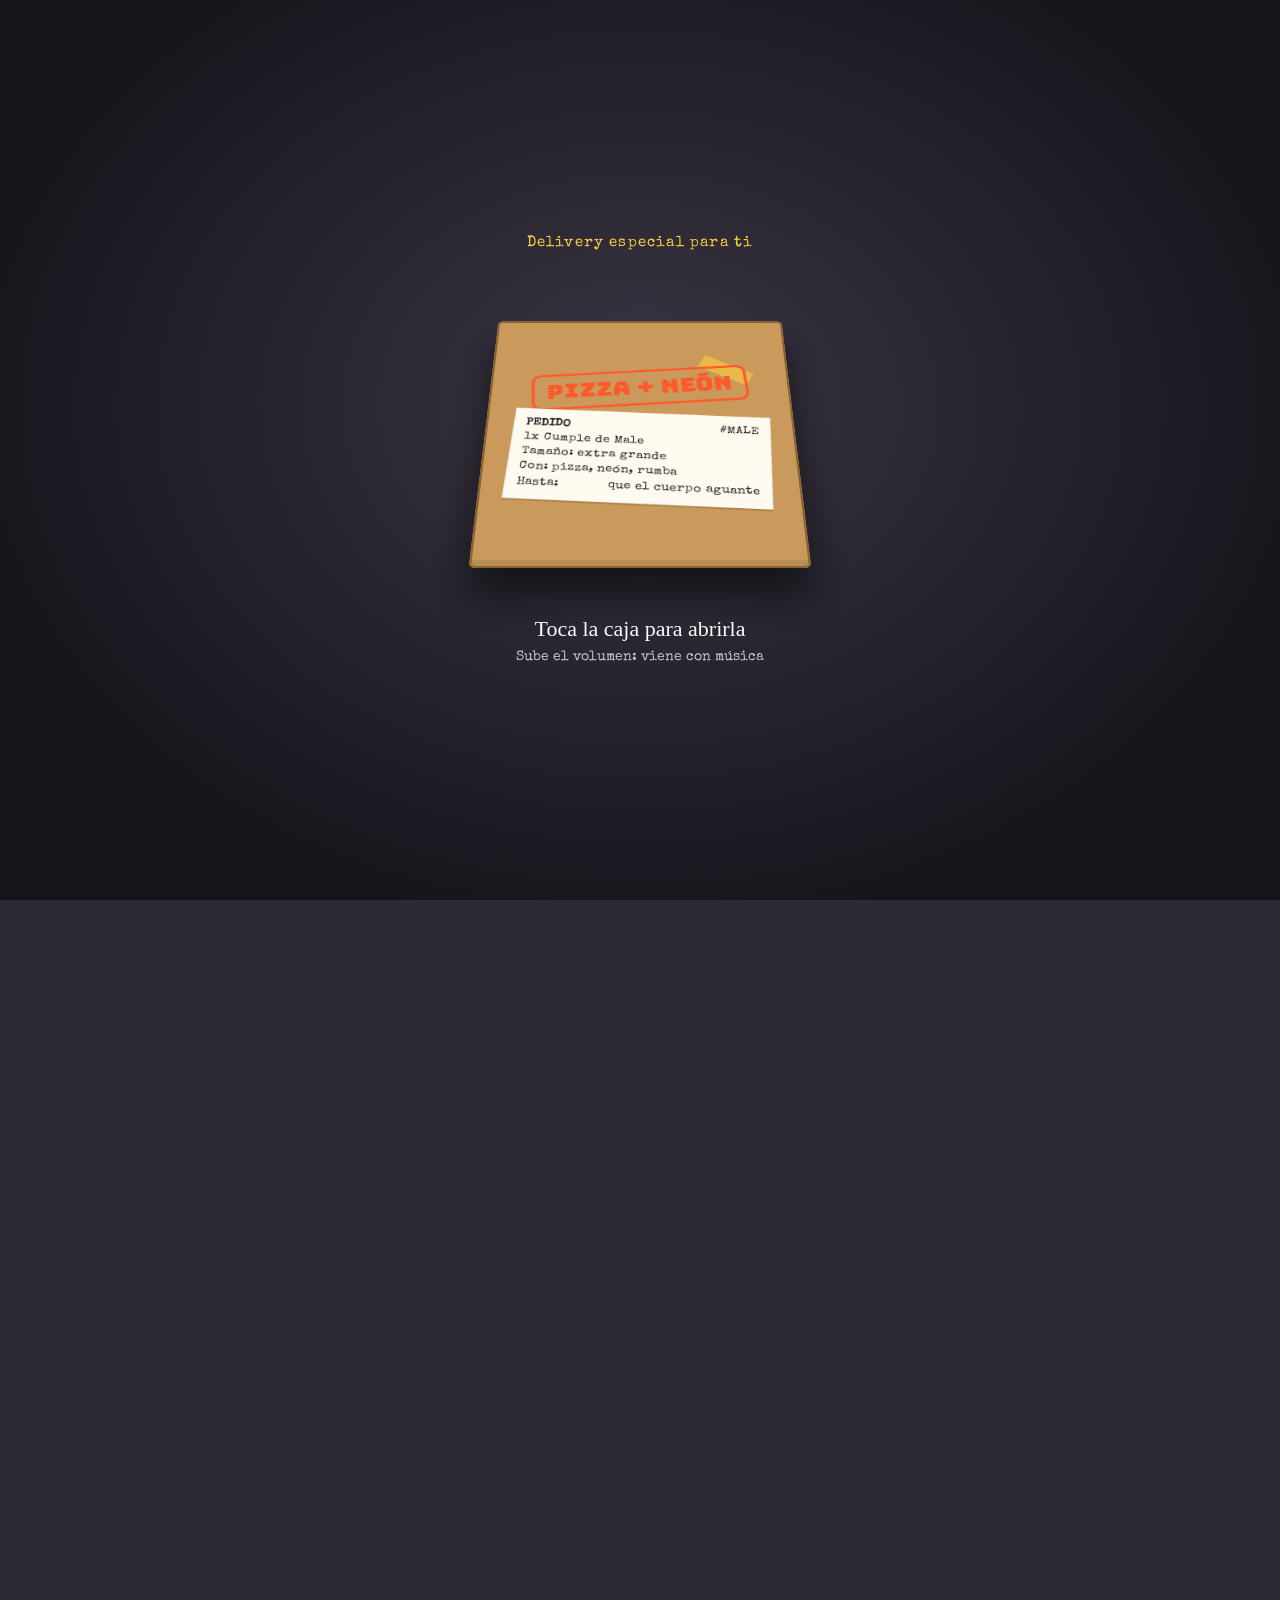
==== male/index.html @ b600f534 "Agrega la invitación al cumple de Male en /male" ====
<!doctype html>
<html lang="es">
<head>
<meta charset="utf-8">
<meta name="viewport" content="width=device-width,initial-scale=1,viewport-fit=cover">
<meta name="theme-color" content="#2b2932">
<meta name="description" content="Estás invitad@ al cumple de Male: primero pizza, después rumba de neón hasta que el cuerpo aguante.">
<meta property="og:title" content="Cumple de Male: Pizza + Neón">
<meta property="og:description" content="Viernes 30 de octubre, 9:00 pm, Pizzería La 70 (Barrio Obrero). Abre la caja: primero pizza, después rumba hasta que el cuerpo aguante.">
<meta property="og:type" content="website">
<style>:root{padding-top:env(safe-area-inset-top,0px);padding-bottom:env(safe-area-inset-bottom,0px)}body{margin:0}img{max-width:100%}[hidden]{display:none!important}</style>
<title>Cumple de Male</title>
<link rel="preconnect" href="https://fonts.googleapis.com">
<link rel="preconnect" href="https://fonts.gstatic.com" crossorigin>
<link rel="stylesheet" href="https://fonts.googleapis.com/css2?family=Abril+Fatface&family=Bagel+Fat+One&family=Bungee&family=Neonderthaw&family=Permanent+Marker&family=Shrikhand&family=Special+Elite&family=Figtree:wght@400;600;800&display=swap">
<style>
/* Layout: a torn-paper collage poster (photo stickers, ransom letters, chrome balloons, disco balls) pinned on a shimmering silver-sequin wall, followed by taped paper notes with the plan. Opens from a pizza box. */
:root{
  --wall:#2b2932;
  --paper:#fbf9f6;
  --ink:#1d1824;
  --ink-soft:#5b5466;
  --pink:#ff3db8;
  --cyan:#36ecff;
  --cheese:#ffcf3f;
  --tomato:#ff5a2c;
  --marker:#2546d6;
  --night:#120a1c;
  --cardboard:#c99a5b;
  --cardboard-dk:#a77a42;
  --body:'Figtree',system-ui,-apple-system,'Segoe UI',sans-serif;
  --type:'Special Elite','Courier New',monospace;
  --hand:'Permanent Marker','Comic Sans MS',cursive;
  --fat:'Bagel Fat One','Arial Black',sans-serif;
  --block:'Bungee','Arial Black',sans-serif;
  --neon:'Neonderthaw','Brush Script MT','Segoe Script',cursive;
  color-scheme:dark;
}
html,body{background:var(--wall);min-height:100%}
body{
  color:var(--ink);font-family:var(--body);font-size:16px;line-height:1.5;
  padding-left:max(16px,env(safe-area-inset-left,0px));
  padding-right:max(16px,env(safe-area-inset-right,0px));
  padding-block:0;overflow-x:hidden;-webkit-tap-highlight-color:transparent;
}
button{font:inherit;color:inherit}
:focus-visible{outline:3px solid var(--cyan);outline-offset:3px;border-radius:6px}

#sequins{position:fixed;inset:0;width:100%;height:100%;z-index:0;pointer-events:none}
#confetti{position:fixed;inset:0;width:100%;height:100%;pointer-events:none;z-index:40}

main{position:relative;z-index:1;max-width:460px;margin:0 auto;padding-block:28px 90px;display:grid;gap:34px}
main.waiting{visibility:hidden}

/* ---------- poster ---------- */
.poster-shadow{filter:drop-shadow(0 18px 26px rgba(0,0,0,.55))}
.poster{
  container-type:inline-size;position:relative;background:
    radial-gradient(circle at 20% 10%,rgba(255,255,255,.9),transparent 40%),
    repeating-radial-gradient(circle at 70% 60%,rgba(0,0,0,.018) 0 2px,transparent 2px 5px),
    var(--paper);
  padding:5% 5% 8%;rotate:-1deg;
}
.collage{position:relative;aspect-ratio:1/1;margin-bottom:2%}
.collage > *{position:absolute}

.ransom{display:flex;flex-wrap:wrap;gap:.06em;line-height:1}
.ransom span{display:inline-block;padding:.06em .14em .02em;box-shadow:1px 2px 0 rgba(0,0,0,.25);animation:jiggle 2.4s ease-in-out infinite;transition:translate .08s}
@keyframes jiggle{0%,100%{rotate:var(--r)}50%{rotate:calc(var(--r) * -1)}}
.thump .ransom span{translate:0 -.08em}

.name-ransom{left:0;top:0;font-size:10.5cqw;rotate:-7deg;z-index:6}
.balloons{
  left:30%;top:3%;z-index:5;font-family:var(--fat);font-size:24cqw;line-height:1;letter-spacing:-.04em;
  background:linear-gradient(160deg,#ffffff 0%,#b9bcc8 22%,#f4f5f9 38%,#7d8193 55%,#e6e8ef 70%,#9da1b2 85%,#ffffff 100%);
  -webkit-background-clip:text;background-clip:text;color:transparent;
  -webkit-text-stroke:1px rgba(90,94,110,.55);
  filter:drop-shadow(2px 4px 3px rgba(0,0,0,.35));animation:float 3.4s ease-in-out infinite;
}
.balloons small{display:block;font-family:var(--hand);font-size:3.6cqw;letter-spacing:0;-webkit-text-stroke:0;color:var(--ink-soft);background:none;margin-top:-1cqw;rotate:-4deg}
@keyframes float{0%,100%{translate:0 0;rotate:-6deg}50%{translate:0 -2.5cqw;rotate:-2deg}}

.disco{width:var(--w);aspect-ratio:1/1;z-index:2;animation:swing 3s ease-in-out infinite;transform-origin:50% -60%}
.disco::before{content:"";position:absolute;left:50%;bottom:100%;width:2px;height:60%;background:#888;translate:-1px 0}
@keyframes swing{0%,100%{rotate:-6deg}50%{rotate:6deg}}
.ball{
  width:100%;height:100%;border-radius:50%;position:relative;
  background:
    radial-gradient(circle at 34% 28%,rgba(255,255,255,.95) 0 5%,transparent 17%),
    repeating-linear-gradient(90deg,rgba(20,20,60,.55) 0 1.5px,transparent 1.5px 11%),
    repeating-linear-gradient(0deg,rgba(20,20,60,.55) 0 1.5px,transparent 1.5px 11%),
    conic-gradient(from 20deg,#dfe3ff,#ffffff,#2a3cc8,#e9ecff,#1f2a8a,#ffffff,#6b7cff,#dfe3ff);
  background-size:100% 100%,100% 100%,100% 100%,100% 100%;
  box-shadow:inset -10px -12px 20px rgba(0,0,30,.55),inset 5px 5px 10px rgba(255,255,255,.4),0 4px 10px rgba(0,0,0,.3);
  animation:tiles 2.6s linear infinite;
}
.ball::after{content:"";position:absolute;width:22%;height:22%;right:16%;top:18%;
  background:radial-gradient(circle,#fff 0 16%,transparent 20%),linear-gradient(90deg,transparent 46%,#fff 50%,transparent 54%),linear-gradient(0deg,transparent 46%,#fff 50%,transparent 54%);
  animation:twinkle 1.5s ease-in-out infinite}
@keyframes tiles{to{background-position:0 0,22px 0,0 0,0 0}}
@keyframes twinkle{0%,100%{opacity:0;scale:.4}50%{opacity:1;scale:1.2}}

/* photo stickers */
.pic{left:var(--x);top:var(--y);width:var(--w);margin:0;z-index:var(--z,3);rotate:var(--r);animation:bob 2.8s ease-in-out infinite;animation-delay:var(--d)}
@keyframes bob{0%,100%{translate:0 0}50%{translate:0 -1.6cqw}}
.pic .cut{width:100%;display:block;transition:scale .1s;
  filter:drop-shadow(3px 0 0 #fff) drop-shadow(-3px 0 0 #fff) drop-shadow(0 3px 0 #fff) drop-shadow(0 -3px 0 #fff) drop-shadow(0 6px 6px rgba(0,0,0,.35))}
.thump .pic .cut{scale:1.06}
.pic figcaption{position:absolute;left:50%;bottom:-3cqw;translate:-50% 0;white-space:nowrap;font-family:var(--hand);font-size:3.4cqw;background:var(--cheese);color:var(--ink);padding:.15em .5em;rotate:-3deg;box-shadow:1px 2px 0 rgba(0,0,0,.2)}
.hat{position:absolute;left:var(--hx,30%);top:var(--hy,-30%);width:var(--hw,44%);aspect-ratio:.78;rotate:var(--hr,-12deg);z-index:2;animation:hat 1.4s ease-in-out infinite alternate}
@keyframes hat{to{rotate:calc(var(--hr,-12deg) + 6deg)}}
.cone{position:absolute;inset:12% 0 10%;clip-path:polygon(50% 0,100% 100%,0 100%);
  background:radial-gradient(circle,var(--dot,#ffcf3f) 0 26%,transparent 30%) 0 0/34% 24%,var(--hatc,#2546d6)}
.pom{position:absolute;left:50%;top:0;width:28%;aspect-ratio:1;translate:-50% 0;border-radius:50%;
  background:radial-gradient(circle at 35% 35%,#fff8,transparent 50%),var(--pomc,#ff3db8);box-shadow:0 0 0 2px var(--pomc,#ff3db8)}
.fringe{position:absolute;left:-6%;right:-6%;bottom:2%;height:14%;border-radius:40%;
  background:repeating-linear-gradient(90deg,var(--pomc,#ff3db8) 0 3px,color-mix(in srgb,var(--pomc,#ff3db8) 60%,#fff) 3px 5px)}

.slice{left:30%;top:85%;width:16%;rotate:-18deg;z-index:7;animation:float 3s ease-in-out infinite;filter:drop-shadow(0 4px 4px rgba(0,0,0,.3))}
.neon-plate{right:0;top:86%;z-index:7;background:var(--night);border-radius:3cqw;padding:1.4cqw 3.6cqw 2.4cqw;rotate:5deg;
  box-shadow:inset 0 0 0 1.2cqw #1d1230,0 6px 12px rgba(0,0,0,.4)}
.neon-plate span{font-family:var(--neon);font-size:10cqw;line-height:1;color:#ffe3f6;display:block;
  text-shadow:0 0 3px #fff,0 0 10px var(--pink),0 0 22px var(--pink),0 0 40px var(--pink);animation:flicker 5s infinite}
@keyframes flicker{0%,18%,22%,25%,53%,57%,100%{opacity:1}20%,24%,55%{opacity:.35}}
.star{width:var(--w);aspect-ratio:1;z-index:1;background:var(--c);clip-path:polygon(50% 0,61% 35%,98% 35%,68% 57%,79% 91%,50% 70%,21% 91%,32% 57%,2% 35%,39% 35%);animation:spin 6s linear infinite}
@keyframes spin{to{rotate:360deg}}

.title-ransom{justify-content:center;font-size:12.5cqw;margin:4% 0 1%}
.title-ransom + .title-ransom{margin-top:0;font-size:13.5cqw}
.lines{text-align:center;display:grid;gap:1.2cqw;margin-top:4%}
.lines .a{font-family:var(--body);font-weight:800;color:var(--tomato);font-size:6cqw}
.lines .b{font-family:var(--type);font-size:7.4cqw;color:var(--ink);letter-spacing:.02em}
.lines .c{font-family:var(--hand);font-size:6.6cqw;color:var(--marker);line-height:1.2;text-wrap:balance}
.lines .d{font-family:var(--block);font-size:4.6cqw;color:var(--pink);letter-spacing:.08em;margin-top:2cqw}
.lines .e{font-family:var(--type);font-size:8cqw;line-height:1}

/* ---------- paper notes ---------- */
.note{position:relative;background:var(--paper);color:var(--ink);padding:26px 20px 22px;rotate:var(--tilt,0deg);box-shadow:0 14px 26px rgba(0,0,0,.45)}
.note::before{content:"";position:absolute;top:-12px;left:50%;width:96px;height:26px;translate:-50% 0;rotate:-3deg;
  background:color-mix(in srgb,var(--tape,#ffcf3f) 70%,transparent);box-shadow:0 1px 2px rgba(0,0,0,.15)}
.note h2{font-family:var(--hand);font-weight:400;font-size:26px;line-height:1.1;margin:0 0 14px;color:var(--marker)}
.note.dark{background:var(--night);color:#f6efff}
.note.dark h2{color:var(--cheese)}

.tiles{display:grid;grid-template-columns:repeat(4,1fr);gap:8px}
.tile{border-radius:10px;padding:10px 2px 8px;text-align:center;background:#1e1430;box-shadow:inset 0 0 0 1px color-mix(in srgb,var(--pink) 45%,transparent)}
.tile b{display:block;font-family:var(--fat);font-weight:400;font-size:clamp(26px,8.5vw,36px);font-variant-numeric:tabular-nums;line-height:1.1}
.tile span{font-family:var(--type);font-size:12px;color:#bfaed6}
.count-when{font-family:var(--type);text-align:center;margin:12px 0 0;color:#e9dcff}

.route{list-style:none;margin:0;padding:0;display:grid;gap:14px}
.stop{display:grid;grid-template-columns:52px 1fr;gap:12px;align-items:start}
.stop svg{width:52px;height:52px;display:block}
.stop-body{min-width:0}
.stop-time{font-family:var(--type);font-size:14px;color:var(--ink-soft)}
.stop h3{font-family:var(--block);font-weight:400;font-size:18px;margin:0 0 2px;line-height:1.2}
.stop p{margin:0;color:var(--ink-soft)}
.stop:nth-child(1) h3{color:var(--tomato)}
.stop:nth-child(2) h3{color:var(--pink)}
.stop:nth-child(3) h3{color:var(--marker)}

.holo{
  background:linear-gradient(115deg,#ffd6f3,#d6f6ff,#fff3c4,#e7d6ff,#ffd6f3);background-size:300% 300%;animation:holo 6s ease-in-out infinite;
}
@keyframes holo{50%{background-position:100% 50%}}
.holo h2{font-family:var(--fat);color:var(--ink);font-size:clamp(30px,9vw,40px)}
.holo p{margin:0}
.holo .small{margin-top:10px;font-family:var(--type);font-size:14px;color:var(--ink-soft)}

.battery{display:flex;align-items:center;gap:6px;margin-bottom:12px}
.cell{flex:1;height:56px;border-radius:12px;padding:5px;box-shadow:inset 0 0 0 3px var(--ink)}
.fill{height:100%;border-radius:7px;width:100%;transition:width .25s linear,background-color .4s;
  background:repeating-linear-gradient(110deg,rgba(255,255,255,.25) 0 10px,transparent 10px 20px),var(--level-color,var(--cyan))}
.nub{width:8px;height:22px;border-radius:0 4px 4px 0;background:var(--ink)}
.meter-row{display:flex;justify-content:space-between;align-items:baseline;gap:4px 12px;flex-wrap:wrap;margin-bottom:14px}
.pct{font-family:var(--fat);font-size:30px;font-variant-numeric:tabular-nums}
.status{font-family:var(--hand);color:var(--ink-soft);min-width:0}

.btn{appearance:none;border:0;cursor:pointer;border-radius:999px;padding:14px 20px;font-family:var(--block);font-size:14px;letter-spacing:.03em;display:inline-flex;align-items:center;justify-content:center;gap:10px;transition:transform .12s}
.btn:active{transform:scale(.96)}
.btn-pizza{background:var(--cheese);color:#3a1405;box-shadow:inset 0 0 0 3px var(--tomato),0 5px 0 var(--tomato)}
.btn-dj{width:100%;background:var(--night);color:#fff;padding:18px 20px;font-size:16px;
  box-shadow:0 0 0 2px var(--pink),0 0 22px color-mix(in srgb,var(--pink) 60%,transparent),inset 0 0 18px color-mix(in srgb,var(--pink) 35%,transparent)}
.btn-dj[aria-pressed="true"]{background:var(--pink);color:#2a0520}
.eq{display:inline-flex;gap:3px;align-items:flex-end;height:18px}
.eq i{width:4px;background:currentColor;border-radius:2px;height:30%}
.btn-dj[aria-pressed="true"] .eq i{animation:eq .48s ease-in-out infinite alternate}
.eq i:nth-child(2){animation-delay:-.2s!important}.eq i:nth-child(3){animation-delay:-.35s!important}.eq i:nth-child(4){animation-delay:-.1s!important}
@keyframes eq{from{height:20%}to{height:100%}}
.music{display:grid;gap:14px}
.tv{background:var(--night);border-radius:18px;padding:10px 10px 12px;rotate:-1deg;box-shadow:0 0 0 3px #3a2a52,0 14px 26px rgba(0,0,0,.45)}
.tv-label{font-family:var(--block);font-size:12px;letter-spacing:.06em;color:var(--cheese);margin:0 4px 8px}
.tv-screen{position:relative;aspect-ratio:16/9;border-radius:10px;overflow:hidden;background:#000;max-width:100%}
.tv-screen iframe{position:absolute;inset:0;width:100%;height:100%;border:0}
.dj-note{font-family:var(--type);font-size:13px;color:#e6e2ee;text-align:center;margin:0;text-shadow:0 1px 3px #000}

.closing{display:grid;justify-items:center;gap:10px;text-align:center}
.closing .ransom{font-size:clamp(34px,11vw,52px);justify-content:center}
.closing p{margin:0;font-family:var(--hand);font-size:18px;color:#fff;text-shadow:0 2px 6px #000;background:var(--night);padding:6px 14px;rotate:-1.5deg}
.tap-hint{font-family:var(--type)!important;font-size:13px!important;background:var(--cheese)!important;color:var(--ink)!important;text-shadow:none!important;rotate:2deg!important}

main.revealed > *{animation:drop .75s cubic-bezier(.2,.9,.25,1.25) both}
main.revealed > *:nth-child(2){animation-delay:.1s}main.revealed > *:nth-child(3){animation-delay:.18s}
main.revealed > *:nth-child(4){animation-delay:.26s}main.revealed > *:nth-child(5){animation-delay:.34s}
main.revealed > *:nth-child(6){animation-delay:.42s}main.revealed > *:nth-child(7){animation-delay:.5s}
@keyframes drop{from{opacity:0;translate:0 -30px;scale:1.06}to{opacity:1;translate:0 0;scale:1}}

/* ---------- pizza box intro ---------- */
.intro{position:fixed;inset:0;z-index:20;display:grid;place-items:center;align-content:center;gap:24px;cursor:pointer;
  background:radial-gradient(ellipse at 50% 45%,#3a3644 0,#17151c 75%);
  padding:env(safe-area-inset-top,0px) max(16px,env(safe-area-inset-right,0px)) env(safe-area-inset-bottom,0px) max(16px,env(safe-area-inset-left,0px));
  transition:opacity .5s}
.intro.gone{opacity:0;pointer-events:none}
.intro-top{font-family:var(--type);font-size:15px;letter-spacing:.08em;color:var(--cheese);margin:0;text-align:center}
.scene{perspective:1000px;width:min(76vw,310px);aspect-ratio:1;max-width:100%}
.box{position:relative;width:100%;height:100%;transform-style:preserve-3d;transform:rotateX(38deg);transition:transform 1.1s cubic-bezier(.3,.8,.3,1)}
.base{position:absolute;inset:0;border-radius:6px;background:var(--cardboard-dk);
  box-shadow:inset 0 0 0 10px var(--cardboard),inset 0 0 0 12px #8a6232,0 30px 40px rgba(0,0,0,.55);transform-style:preserve-3d}
.pizza{position:absolute;inset:9%;transform-style:preserve-3d;transition:transform 1.2s cubic-bezier(.3,1.3,.4,1)}
.pizza svg{width:100%;height:100%;display:block}
.pizza .ball{position:absolute;inset:6%;width:auto;height:auto;opacity:0;scale:.6;transition:opacity .5s .55s,scale .7s .5s}
.lid{position:absolute;inset:0;transform-origin:50% 0;transform-style:preserve-3d;transition:transform 1s cubic-bezier(.5,0,.2,1.2)}
.lid-face,.lid-inside{position:absolute;inset:0;border-radius:6px;backface-visibility:hidden;-webkit-backface-visibility:hidden}
.lid-face{background:var(--cardboard);box-shadow:inset 0 0 0 2px #8a6232,inset 0 -8px 0 rgba(0,0,0,.08);display:grid;place-items:center;padding:8%}
.lid-inside{background:var(--cardboard-dk);transform:rotateX(180deg);box-shadow:inset 0 0 0 2px #8a6232}
.stamp{width:100%;display:grid;gap:10px;justify-items:center;text-align:center}
.stamp .logo{font-family:var(--block);font-size:clamp(18px,6.4vw,26px);line-height:1;color:var(--tomato);border:3px solid var(--tomato);padding:8px 12px;border-radius:10px;rotate:-4deg}
.ticket{background:#fffaf0;color:#222;font-family:var(--type);font-size:clamp(10px,3vw,12.5px);line-height:1.45;text-align:left;padding:10px 12px;width:90%;rotate:3deg;box-shadow:0 2px 0 rgba(0,0,0,.15)}
.ticket .row{display:flex;justify-content:space-between;gap:8px}
.tape{position:absolute;width:56px;height:18px;background:color-mix(in srgb,var(--cheese) 60%,transparent);top:20%;right:12%;rotate:28deg}
.intro-hint{margin:0;font-family:var(--hand);font-size:22px;text-align:center;color:#fff;animation:bob2 1.6s ease-in-out infinite}
.intro-hint span{display:block;font-family:var(--type);font-size:14px;color:#c9c4d4;margin-top:2px}
@keyframes bob2{50%{translate:0 -5px}}
.intro.open .box{transform:rotateX(18deg)}
.intro.open .lid{transform:rotateX(-118deg)}
.intro.rise .pizza{transform:translateZ(120px) rotate(540deg) scale(1.15)}
.intro.rise .pizza svg{opacity:0;transition:opacity .5s .5s}
.intro.rise .pizza .ball{opacity:1;scale:1}
.flash{position:fixed;inset:0;z-index:30;pointer-events:none;background:radial-gradient(circle,#fff,#e8e9ff 40%,transparent 75%);opacity:0}
.flash.go{animation:flash .7s ease-out}
@keyframes flash{0%{opacity:0}25%{opacity:.95}100%{opacity:0}}

@media (prefers-reduced-motion:reduce){
  *,*::before,*::after{animation-duration:.001ms!important;animation-iteration-count:1!important;transition-duration:.001ms!important}
}
</style>
</head>
<body>

<canvas id="sequins" aria-hidden="true"></canvas>

<div class="intro" id="intro" role="button" tabindex="0" aria-label="Abrir la caja de pizza y ver la invitación">
  <p class="intro-top">Delivery especial para ti</p>
  <div class="scene">
    <div class="box">
      <div class="base">
        <div class="pizza">
          <svg viewBox="0 0 200 200" aria-hidden="true">
            <circle cx="100" cy="100" r="98" fill="#e2a34a"/>
            <circle cx="100" cy="100" r="86" fill="#d9472b"/>
            <path d="M100 18c30 4 58 16 72 44 10 22 6 50-8 70-14 22-40 34-66 32-28-2-52-18-64-42-10-20-8-46 6-64 16-22 36-38 60-40z" fill="#ffd469"/>
            <g fill="#c22f24"><circle cx="70" cy="62" r="11"/><circle cx="128" cy="58" r="10"/><circle cx="142" cy="112" r="11"/><circle cx="96" cy="100" r="10"/><circle cx="62" cy="128" r="11"/><circle cx="112" cy="148" r="10"/></g>
            <g fill="#3f8a3a"><ellipse cx="108" cy="78" rx="7" ry="4" transform="rotate(30 108 78)"/><ellipse cx="82" cy="150" rx="7" ry="4" transform="rotate(-20 82 150)"/><ellipse cx="150" cy="84" rx="6" ry="3.5"/><ellipse cx="46" cy="96" rx="6" ry="3.5" transform="rotate(60 46 96)"/></g>
            <g stroke="#b9802f" stroke-width="2" opacity=".55"><line x1="100" y1="2" x2="100" y2="198"/><line x1="2" y1="100" x2="198" y2="100"/><line x1="31" y1="31" x2="169" y2="169"/><line x1="169" y1="31" x2="31" y2="169"/></g>
          </svg>
          <div class="ball" aria-hidden="true"></div>
        </div>
      </div>
      <div class="lid">
        <div class="lid-face">
          <div class="tape"></div>
          <div class="stamp">
            <div class="logo">PIZZA&nbsp;+&nbsp;NEÓN</div>
            <div class="ticket">
              <div class="row"><b>PEDIDO</b><span>#MALE</span></div>
              <div>1x Cumple de Male</div>
              <div>Tamaño: extra grande</div>
              <div>Con: pizza, neón, rumba</div>
              <div class="row"><span>Hasta:</span><span>que el cuerpo aguante</span></div>
            </div>
          </div>
        </div>
        <div class="lid-inside"></div>
      </div>
    </div>
  </div>
  <p class="intro-hint">Toca la caja para abrirla<span>Sube el volumen: viene con música</span></p>
</div>
<div class="flash" id="flash"></div>
<canvas id="confetti" aria-hidden="true"></canvas>

<main id="card" class="waiting">
  <div class="poster-shadow">
    <article class="poster" id="poster" aria-label="Invitación al cumpleaños de Male">
      <div class="collage" id="collage">
        <div class="star" style="--w:8%;--c:var(--pink);left:52%;top:22%" aria-hidden="true"></div>
        <div class="star" style="--w:6%;--c:var(--cyan);left:25%;top:28%" aria-hidden="true"></div>
        <div class="disco" style="--w:12%;left:63%;top:1%;animation-delay:-1s" aria-hidden="true"><div class="ball"></div></div>
        <div class="disco" style="--w:22%;right:0;top:3%" aria-hidden="true"><div class="ball"></div></div>
        <div class="ransom name-ransom" data-ransom="MALE"></div>
        <div class="balloons" id="balloons" aria-label="Edad"></div>
        <!-- photo stickers are injected here -->
        <svg class="slice" viewBox="0 0 100 100" aria-hidden="true"><path d="M10 14 Q50 2 90 14 L52 96 Z" fill="#ffd469" stroke="#e2a34a" stroke-width="6" stroke-linejoin="round"/><path d="M10 14 Q50 2 90 14" fill="none" stroke="#c98a35" stroke-width="10" stroke-linecap="round"/><circle cx="40" cy="34" r="8" fill="#c22f24"/><circle cx="62" cy="44" r="7" fill="#c22f24"/><circle cx="50" cy="66" r="6" fill="#c22f24"/></svg>
        <div class="neon-plate" aria-hidden="true"><span>a rumbear</span></div>
      </div>
      <h1 class="ransom title-ransom" data-ransom="FELIZ" aria-label="Feliz cumple"></h1>
      <div class="ransom title-ransom" data-ransom="CUMPLE" aria-hidden="true"></div>
      <div class="lines">
        <div class="a">Celebra conmigo este</div>
        <div class="b" id="l-fecha"></div>
        <div class="c" id="l-lugar"></div>
        <div class="d">TE ESPERO</div>
        <div class="e" id="l-hora"></div>
      </div>
    </article>
  </div>

  <section class="note dark" style="--tilt:1.2deg;--tape:var(--pink)" aria-labelledby="t-count">
    <h2 id="t-count">Faltan…</h2>
    <div class="tiles" role="timer" aria-live="off">
      <div class="tile"><b id="cd-d">00</b><span>días</span></div>
      <div class="tile"><b id="cd-h">00</b><span>horas</span></div>
      <div class="tile"><b id="cd-m">00</b><span>min</span></div>
      <div class="tile"><b id="cd-s">00</b><span>seg</span></div>
    </div>
    <p class="count-when" id="count-when"></p>
  </section>

  <section class="note" style="--tilt:-1.4deg;--tape:var(--cyan)" aria-labelledby="t-route">
    <h2 id="t-route">El plan de la noche</h2>
    <ol class="route">
      <li class="stop">
        <svg viewBox="0 0 50 50" aria-hidden="true"><circle cx="25" cy="25" r="23" fill="#ffcf3f" stroke="#ff5a2c" stroke-width="3"/><path d="M14 15 L37 18 L23 39 Z" fill="#ffe08a" stroke="#ff5a2c" stroke-width="2.5" stroke-linejoin="round"/><circle cx="24" cy="21" r="2.8" fill="#ff5a2c"/><circle cx="28" cy="26" r="2.3" fill="#ff5a2c"/><circle cx="21" cy="28" r="2" fill="#ff5a2c"/></svg>
        <div class="stop-body"><div class="stop-time" id="t1"></div><h3>Cena de pizza</h3><p id="p1"></p></div>
      </li>
      <li class="stop">
        <svg viewBox="0 0 50 50" aria-hidden="true"><circle cx="25" cy="25" r="23" fill="#120a1c" stroke="#ff3db8" stroke-width="3"/><circle cx="25" cy="27" r="11" fill="#ff3db8" opacity=".3" stroke="#ff3db8" stroke-width="2.5"/><path d="M14 27h22M25 16v22M17 20c5 3 11 3 16 0M17 34c5-3 11-3 16 0" stroke="#ff3db8" stroke-width="1.6" fill="none"/><path d="M25 16V7" stroke="#36ecff" stroke-width="2"/></svg>
        <div class="stop-body"><div class="stop-time" id="t2"></div><h3>Rumba de neón</h3><p id="p2"></p></div>
      </li>
      <li class="stop">
        <svg viewBox="0 0 50 50" aria-hidden="true"><circle cx="25" cy="25" r="23" fill="#e6ecff" stroke="#2546d6" stroke-width="3"/><rect x="12" y="18" width="23" height="14" rx="3" fill="none" stroke="#2546d6" stroke-width="2.5"/><rect x="36" y="22" width="3" height="6" rx="1" fill="#2546d6"/><rect x="15.5" y="21.5" width="4" height="7" rx="1" fill="#ff5a2c"/></svg>
        <div class="stop-body"><div class="stop-time">Hora de salida: ni idea</div><h3>Hasta que el cuerpo aguante</h3><p>Nos vamos cuando el cuerpo diga basta. Ni un minuto antes.</p></div>
      </li>
    </ol>
  </section>

  <section class="note holo" style="--tilt:1deg;--tape:var(--cheese)" aria-labelledby="t-dress">
    <h2 id="t-dress">Ven brillando</h2>
    <p>Brillos, lentejuelas… ponte algo que te haga brillar.</p>
  </section>

  <section class="note" style="--tilt:-.8deg;--tape:var(--pink)" aria-labelledby="t-meter">
    <h2 id="t-meter">Medidor de aguante</h2>
    <div class="battery" aria-hidden="true"><div class="cell"><div class="fill" id="fill"></div></div><div class="nub"></div></div>
    <div class="meter-row"><span class="pct" id="pct" aria-live="polite">100%</span><span class="status" id="status">Modo cena: full energía</span></div>
    <button class="btn btn-pizza" id="refill" type="button">
      <svg width="20" height="20" viewBox="0 0 20 20" aria-hidden="true"><path d="M2 3 L18 5 L8 18 Z" fill="#3a1405"/><circle cx="8" cy="7" r="1.6" fill="#ffcf3f"/><circle cx="11" cy="10" r="1.3" fill="#ffcf3f"/></svg>
      Recargar con pizza
    </button>
  </section>

  <section aria-label="Música" class="music">
    <div class="tv" id="tv" hidden>
      <div class="tv-label">Ahora suena · Don Omar</div>
      <div class="tv-screen"><div id="yt"></div></div>
    </div>
    <button class="btn btn-dj" id="dj" type="button" aria-pressed="false">
      <span class="eq" aria-hidden="true"><i></i><i></i><i></i><i></i></span>
      <span id="dj-label">Dale play a la fiesta</span>
    </button>
    <p class="dj-note">Mientras suena la música, la batería se gasta más rápido.</p>
  </section>

  <footer class="closing">
    <div class="ransom" data-ransom="¿VIENES?"></div>
    <p>Confírmame tu asistencia. Trae hambre y tus mejores pasos.</p>
    <p class="tap-hint">Toca la pantalla donde sea</p>
  </footer>
</main>

<script>
/* ====== Datos de la fiesta: cambia aquí ====== */
const FIESTA = {
  edad: '??',                               // los números en globo plateado ('??' = edad secreta)
  inicio: '2026-10-30T21:00:00-04:00',      // fecha y hora de la cena (hora de Venezuela)
  fechaCorta: 'Viernes · 30/Oct',
  fechaLarga: 'Viernes 30 de octubre · 9:00 PM',
  hora: '9:00 pm',
  lugarPoster: 'Pizzería La 70 · Barrio Obrero',
  horaCena: '9:00 PM',
  lugarCena: 'Pizzería La 70, en Barrio Obrero. Llega con hambre: aquí cargamos energía para toda la noche.',
  horaRumba: 'Después de la pizza',
  lugarRumba: 'La disco la escogemos en la noche.'
};
/* Fotos recortadas (fondo transparente). x/y/w = posición y ancho dentro del collage. */
const FOTOS = [
  {src:'[data-uri]', label:'Male niña', x:'0%',  y:'17%', w:'27%', r:'-5deg', z:4, d:'0s',
   hat:{hatc:'#2546d6', dot:'#ffcf3f', pomc:'#ff3db8', hw:'52%', hx:'22%', hy:'-17%', hr:'-14deg'}},
  {src:'[data-uri]', label:'Male bebé', x:'22%', y:'39%', w:'44%', r:'4deg',  z:3, d:'-.9s',
   hat:{hatc:'#ffcf3f', dot:'#ff3db8', pomc:'#36ecff', hw:'34%', hx:'9%',  hy:'-34%', hr:'-18deg'}},
  {src:'[data-uri]',  label:'Male hoy',  x:'58%', y:'19%', w:'42%', r:'6deg',  z:5, d:'-1.7s',
   hat:{hatc:'#ff3db8', dot:'#ffffff', pomc:'#ffcf3f', hw:'36%', hx:'42%', hy:'-17%', hr:'16deg'}}
];

const $ = id => document.getElementById(id);
const reduce = matchMedia('(prefers-reduced-motion: reduce)').matches;

/* ---------- fill content ---------- */
$('balloons').innerHTML = FIESTA.edad + (FIESTA.edad === '??' ? '<small>edad secreta</small>' : '');
$('l-fecha').textContent = FIESTA.fechaCorta;
$('l-lugar').textContent = FIESTA.lugarPoster;
$('l-hora').textContent = FIESTA.hora;
$('count-when').textContent = FIESTA.fechaLarga;
$('t1').textContent = FIESTA.horaCena; $('p1').textContent = FIESTA.lugarCena;
$('t2').textContent = FIESTA.horaRumba; $('p2').textContent = FIESTA.lugarRumba;

/* ransom-note letters */
const FONTS = ["'Abril Fatface',serif","'Bagel Fat One',sans-serif","'Bungee',sans-serif","'Shrikhand',serif","'Special Elite',monospace","'Permanent Marker',cursive","Georgia,serif","'Figtree',sans-serif"];
const PAPERS = [['#ff3db8','#ffffff'],['#1d1824','#ffcf3f'],['#ffffff','#1d1824'],['#36ecff','#1d1824'],['#ffcf3f','#c2185b'],['#ff5a2c','#ffffff'],['#9b7bff','#ffffff'],['#e9e3d6','#d9472b'],['#2546d6','#ffffff'],['#c9f7d8','#1d1824']];
let seed = 7; const rnd = () => (seed = (seed * 9301 + 49297) % 233280) / 233280;
document.querySelectorAll('[data-ransom]').forEach(el => {
  [...el.dataset.ransom].forEach((ch, i) => {
    const s = document.createElement('span');
    const [bg, fg] = PAPERS[Math.floor(rnd() * PAPERS.length)];
    s.textContent = ch;
    s.setAttribute('aria-hidden', 'true');
    s.style.cssText = `font-family:${FONTS[Math.floor(rnd()*FONTS.length)]};background:${bg};color:${fg};--r:${(rnd()*14-7).toFixed(1)}deg;font-size:${(0.86 + rnd()*0.3).toFixed(2)}em;animation-delay:${(-rnd()*2.4).toFixed(2)}s`;
    el.appendChild(s);
  });
  if (!el.getAttribute('aria-label') && el.getAttribute('aria-hidden') !== 'true') el.setAttribute('aria-label', el.dataset.ransom);
});

/* photo stickers */
function placeholder(i){
  const g = [['#ffd0ee','#ff8fd3'],['#d2f7ff','#7fdcf0'],['#fff0b8','#ffcf3f']][i % 3];
  return `<svg class="cut" viewBox="0 0 100 120" role="img" aria-label="Espacio para foto"><defs><linearGradient id="pg${i}" x1="0" y1="0" x2="0" y2="1"><stop offset="0" stop-color="${g[0]}"/><stop offset="1" stop-color="${g[1]}"/></linearGradient></defs>
  <path d="M50 10c17 0 29 13 29 31 0 13-6 23-14 28v6c15 3 28 12 31 26 1 6-2 11-8 11H12c-6 0-9-5-8-11 3-14 16-23 31-26v-6c-8-5-14-15-14-28 0-18 12-31 29-31z" fill="url(#pg${i})"/>
  <text x="50" y="47" text-anchor="middle" font-family="'Special Elite',monospace" font-size="11" fill="#1d1824" opacity=".65">tu foto</text>
  <text x="50" y="60" text-anchor="middle" font-family="'Special Elite',monospace" font-size="11" fill="#1d1824" opacity=".65">aquí</text></svg>`;
}
const collage = $('collage'), anchor = collage.querySelector('.slice');
FOTOS.forEach((f, i) => {
  const fig = document.createElement('figure');
  fig.className = 'pic';
  fig.style.cssText = `--x:${f.x};--y:${f.y};--w:${f.w};--r:${f.r};--z:${f.z};--d:${f.d}`;
  const h = f.hat;
  fig.innerHTML = `<div class="hat" style="--hatc:${h.hatc};--dot:${h.dot};--pomc:${h.pomc};--hw:${h.hw||'44%'};--hx:${h.hx};--hy:${h.hy};--hr:${h.hr}" aria-hidden="true"><div class="cone"></div><div class="pom"></div><div class="fringe"></div></div>`
    + (f.src ? `<img class="cut" src="${f.src}" alt="${f.label}">` : placeholder(i))
    + `<figcaption>${f.label}</figcaption>`;
  collage.insertBefore(fig, anchor);
});

/* ---------- sequin wall ---------- */
const sq = $('sequins'), sx = sq.getContext('2d');
let SW, SH, cells = [], CELL = 15, beatGlow = 0;
function buildSequins(){
  SW = innerWidth; SH = innerHeight; sq.width = SW; sq.height = SH; cells = [];
  for (let row = 0, y = 0; y < SH + CELL; row++, y += CELL * .86){
    for (let x = (row % 2) * CELL / 2; x < SW + CELL; x += CELL){
      const tint = Math.random();
      cells.push({x, y, l: 30 + Math.random() * 45, h: tint < .08 ? 320 : tint < .14 ? 190 : 260, s: tint < .14 ? 70 : 8, p: Math.random() * 6.28, sp: .6 + Math.random() * 1.6});
    }
  }
}
function drawSequins(t){
  sx.fillStyle = '#2b2932'; sx.fillRect(0, 0, SW, SH);
  const lx = SW * (.5 + .45 * Math.sin(t * .00023)), ly = SH * (.5 + .45 * Math.sin(t * .00031 + 1));
  const lx2 = SW * (.5 + .45 * Math.cos(t * .00019)), ly2 = SH * (.5 + .4 * Math.cos(t * .00027));
  const R = Math.max(SW, SH) * .38, r = CELL * .47;
  for (const c of cells){
    const d1 = Math.hypot(c.x - lx, c.y - ly) / R, d2 = Math.hypot(c.x - lx2, c.y - ly2) / R;
    const glint = Math.max(0, 1 - d1) ** 2 * 45 + Math.max(0, 1 - d2) ** 2 * 30;
    const tw = Math.sin(t * .002 * c.sp + c.p);
    const l = Math.min(97, c.l + glint + (tw > .93 ? 40 : 0) + beatGlow * 18 * (tw > 0 ? 1 : 0));
    sx.fillStyle = `hsl(${c.h} ${c.s}% ${l}%)`;
    sx.beginPath(); sx.arc(c.x, c.y, r, 0, 6.283); sx.fill();
    if (l > 85){ sx.fillStyle = 'rgba(255,255,255,.9)'; sx.beginPath(); sx.arc(c.x - r * .3, c.y - r * .3, r * .28, 0, 6.283); sx.fill(); }
  }
  beatGlow *= .85;
}
buildSequins(); addEventListener('resize', buildSequins);
let lastS = 0;
function sequinLoop(t){
  if (t - lastS > 40){ drawSequins(t); lastS = t; }
  requestAnimationFrame(sequinLoop);
}
if (reduce) drawSequins(0); else requestAnimationFrame(sequinLoop);

/* ---------- countdown ---------- */
const target = new Date(FIESTA.inicio).getTime();
const pad = n => String(n).padStart(2, '0');
function tick(){
  let diff = Math.max(0, target - Date.now());
  const d = Math.floor(diff / 864e5); diff -= d * 864e5;
  const h = Math.floor(diff / 36e5); diff -= h * 36e5;
  const m = Math.floor(diff / 6e4); diff -= m * 6e4;
  $('cd-d').textContent = pad(d); $('cd-h').textContent = pad(h);
  $('cd-m').textContent = pad(m); $('cd-s').textContent = pad(Math.floor(diff / 1e3));
  if (target - Date.now() <= 0) $('t-count').textContent = '¡Es hoy! ¡Es hoy!';
}
tick(); setInterval(tick, 1000);

/* ---------- confetti ---------- */
const cv = $('confetti'), cx = cv.getContext('2d');
let W, H, parts = [], running = false;
function size(){ const dpr = Math.min(2, devicePixelRatio || 1); W = innerWidth; H = innerHeight; cv.width = W * dpr; cv.height = H * dpr; cx.setTransform(dpr, 0, 0, dpr, 0, 0); }
size(); addEventListener('resize', size);
const COLORS = ['#ff3db8','#36ecff','#ffcf3f','#ff5a2c','#9b7bff','#ffffff','#c9ccd8'];
function burst(x, y, n){
  n = reduce ? Math.min(n, 12) : n;
  for (let i = 0; i < n; i++){
    const a = Math.random() * Math.PI * 2, v = 3 + Math.random() * 7, r = Math.random();
    parts.push({x, y, vx: Math.cos(a) * v, vy: Math.sin(a) * v - 4, rot: Math.random() * 6, vr: (Math.random() - .5) * .4,
      s: 6 + Math.random() * 8, c: COLORS[i % COLORS.length], shape: r < .16 ? 'slice' : r < .32 ? 'star' : r < .55 ? 'dot' : 'rect', life: 1});
  }
  if (!running){ running = true; requestAnimationFrame(loop); }
}
function loop(){
  cx.clearRect(0, 0, W, H);
  parts = parts.filter(p => p.life > 0 && p.y < H + 40);
  for (const p of parts){
    p.vy += .18; p.vx *= .985; p.vy *= .985; p.x += p.vx; p.y += p.vy; p.rot += p.vr; p.life -= .007;
    cx.save(); cx.globalAlpha = Math.min(1, p.life * 2); cx.translate(p.x, p.y); cx.rotate(p.rot);
    if (p.shape === 'slice'){
      const s = p.s * 1.5;
      cx.fillStyle = '#ffcf3f'; cx.beginPath(); cx.moveTo(-s/2, -s/2); cx.lineTo(s/2, -s/2); cx.lineTo(0, s * .7); cx.closePath(); cx.fill();
      cx.fillStyle = '#e2a34a'; cx.fillRect(-s/2, -s/2 - 2, s, 3);
      cx.fillStyle = '#d9472b'; cx.beginPath(); cx.arc(0, -s/8, s/7, 0, 7); cx.fill();
    } else if (p.shape === 'star'){
      cx.fillStyle = p.c; cx.beginPath();
      for (let k = 0; k < 10; k++){ const rr = k % 2 ? p.s * .25 : p.s * .6, an = k * Math.PI / 5; cx.lineTo(Math.cos(an) * rr, Math.sin(an) * rr); }
      cx.closePath(); cx.fill();
    } else if (p.shape === 'dot'){
      cx.fillStyle = p.c; cx.beginPath(); cx.arc(0, 0, p.s / 3, 0, 7); cx.fill();
    } else { cx.fillStyle = p.c; cx.fillRect(-p.s/2, -p.s/4, p.s, p.s / 2.2); }
    cx.restore();
  }
  if (parts.length) requestAnimationFrame(loop); else { running = false; cx.clearRect(0, 0, W, H); }
}
document.addEventListener('pointerdown', e => {
  if (!$('intro').classList.contains('gone')) return;
  burst(e.clientX, e.clientY, 34);
});

/* ---------- intro: open the pizza box ---------- */
const intro = $('intro'), card = $('card');
let opened = false;
function openBox(){
  if (opened) return; opened = true;
  intro.classList.add('open');
  startMusic();   /* the tap on the box counts as the gesture browsers need to allow sound */
  const later = (ms, fn) => setTimeout(fn, reduce ? 0 : ms);
  later(650, () => intro.classList.add('rise'));
  later(1900, () => {
    $('flash').classList.add('go');
    card.classList.remove('waiting'); card.classList.add('revealed');
    intro.classList.add('gone');
    burst(innerWidth / 2, innerHeight * .35, 140);
    setTimeout(() => { burst(innerWidth * .15, innerHeight * .6, 50); burst(innerWidth * .85, innerHeight * .6, 50); }, 250);
    setTimeout(() => intro.remove(), 700);
    startBattery();
  });
}
intro.addEventListener('click', openBox);
intro.addEventListener('keydown', e => { if (e.key === 'Enter' || e.key === ' '){ e.preventDefault(); openBox(); } });

/* ---------- aguante meter ---------- */
let level = 100, dancing = false, batTimer = null;
const fill = $('fill'), pct = $('pct'), status = $('status');
function paintBattery(){
  const v = Math.round(level);
  fill.style.width = level + '%'; pct.textContent = v + '%';
  let color = '#36ecff', msg = 'Modo cena: full energía';
  if (v <= 0){ color = '#ff5a2c'; msg = 'KO. El cuerpo no aguantó. ¡Más pizza!'; }
  else if (v < 15){ color = '#ff5a2c'; msg = 'Modo “una más y nos vamos”'; }
  else if (v < 45){ color = '#ffcf3f'; msg = 'Modo “me duelen los pies pero sigo”'; }
  else if (v < 75){ color = '#ff3db8'; msg = 'Modo pista: dándolo todo'; }
  fill.style.setProperty('--level-color', color); status.textContent = msg;
}
function startBattery(){
  if (batTimer) return;
  batTimer = setInterval(() => { if (level > 0){ level = Math.max(0, level - (dancing ? .9 : .25)); paintBattery(); } }, 200);
}
$('refill').addEventListener('click', e => {
  level = Math.min(100, level + 35); paintBattery();
  const r = e.currentTarget.getBoundingClientRect(); burst(r.left + r.width / 2, r.top, 26);
});
paintBattery();

/* ---------- DJ: a tiny synthesized club beat ---------- */
let ac, master, noiseBuf, playing = false, nextT = 0, step = 0, sched = null;
const BPM = 94, SIXTEENTH = 60 / BPM / 4, BASS = [55, 43.65, 49, 41.2];   /* old-school dembow: A, F, G, E */
function setupAudio(){
  ac = new (window.AudioContext || window.webkitAudioContext)();
  const comp = ac.createDynamicsCompressor();
  master = ac.createGain(); master.gain.value = .55; master.connect(comp).connect(ac.destination);
  noiseBuf = ac.createBuffer(1, ac.sampleRate * .5, ac.sampleRate);
  const ch = noiseBuf.getChannelData(0); for (let i = 0; i < ch.length; i++) ch[i] = Math.random() * 2 - 1;
}
function env(g, t, peak, decay){ g.gain.setValueAtTime(peak, t); g.gain.exponentialRampToValueAtTime(.001, t + decay); }
function kick(t){ const o = ac.createOscillator(), g = ac.createGain();
  o.frequency.setValueAtTime(150, t); o.frequency.exponentialRampToValueAtTime(42, t + .12);
  env(g, t, 1, .38); o.connect(g).connect(master); o.start(t); o.stop(t + .4); }
function noise(t, type, freq, peak, decay){ const s = ac.createBufferSource(), f = ac.createBiquadFilter(), g = ac.createGain();
  s.buffer = noiseBuf; f.type = type; f.frequency.value = freq; env(g, t, peak, decay);
  s.connect(f).connect(g).connect(master); s.start(t); s.stop(t + decay + .02); }
function bass(t, hz){ const o = ac.createOscillator(), f = ac.createBiquadFilter(), g = ac.createGain();
  o.type = 'sawtooth'; o.frequency.value = hz; f.type = 'lowpass'; f.frequency.setValueAtTime(900, t); f.frequency.exponentialRampToValueAtTime(180, t + .18); f.Q.value = 8;
  env(g, t, .32, .2); o.connect(f).connect(g).connect(master); o.start(t); o.stop(t + .24); }
function stab(t, hz){ [1, 1.19, 1.5].forEach(m => { const o = ac.createOscillator(), g = ac.createGain();
  o.type = 'square'; o.frequency.value = hz * 4 * m; env(g, t, .045, .14); o.connect(g).connect(master); o.start(t); o.stop(t + .16); }); }
function snare(t){ noise(t, 'bandpass', 1900, .7, .14);
  const o = ac.createOscillator(), g = ac.createGain(); o.type = 'triangle'; o.frequency.setValueAtTime(230, t); o.frequency.exponentialRampToValueAtTime(140, t + .08);
  env(g, t, .35, .1); o.connect(g).connect(master); o.start(t); o.stop(t + .12); }
function sub(t, hz){ const o = ac.createOscillator(), g = ac.createGain();
  o.type = 'sine'; o.frequency.setValueAtTime(hz * 2, t); o.frequency.exponentialRampToValueAtTime(hz, t + .05);
  env(g, t, .55, .42); o.connect(g).connect(master); o.start(t); o.stop(t + .45); }
function timbal(t, hz){ const o = ac.createOscillator(), g = ac.createGain();
  o.type = 'triangle'; o.frequency.setValueAtTime(hz, t); o.frequency.exponentialRampToValueAtTime(hz * .8, t + .12);
  env(g, t, .3, .14); o.connect(g).connect(master); o.start(t); o.stop(t + .16); }
function play(s, t){
  const beat = s % 16, bar = Math.floor(s / 16) % 4;
  if (beat % 4 === 0){ kick(t); pulseAt(t); }                         // boom on every beat
  if (beat === 3 || beat === 6 || beat === 11 || beat === 14) snare(t);  // the dembow "ch-chick"
  if (beat === 0 || beat === 8) sub(t, BASS[bar]);
  if (beat % 2 === 0) noise(t, 'highpass', 8000, beat % 4 === 2 ? .16 : .07, .04);
  if (bar % 2 === 0 && (beat === 3 || beat === 6)) stab(t, BASS[bar]);
  if (bar === 3 && beat >= 12) timbal(t, beat % 2 ? 520 : 680);         // timbal fill at the end of each phrase
}
function pulseAt(t){
  setTimeout(() => {
    beatGlow = 1;
    document.documentElement.classList.add('thump');
    setTimeout(() => document.documentElement.classList.remove('thump'), 110);
  }, Math.max(0, (t - ac.currentTime) * 1000));
}
function scheduler(){ while (nextT < ac.currentTime + .12){ play(step, nextT); nextT += SIXTEENTH; step = (step + 1) % 64; } }
/* ---------- the song: Don Omar on YouTube, with the synthesized dembow as backup ---------- */
const SONG = 'QjnKRYaQI6s';
let yt = null, ytReady = false, ytFailed = false, usingYT = false, ytPulse = null, ytWatch = null;
function setBtn(on){
  $('dj').setAttribute('aria-pressed', on ? 'true' : 'false');
  $('dj-label').textContent = on ? 'Pausar la música' : 'Dale play a la fiesta';
}
function beatFlash(){
  beatGlow = 1; document.documentElement.classList.add('thump');
  setTimeout(() => document.documentElement.classList.remove('thump'), 110);
}
function primeAudio(){ try { if (!ac) setupAudio(); ac.resume(); } catch (err) {} }
function synthStart(){
  primeAudio(); if (!ac) return;
  nextT = ac.currentTime + .05; step = 0;
  clearInterval(sched); sched = setInterval(scheduler, 25);
  playing = true; dancing = true; usingYT = false; setBtn(true);
}
function synthStop(){ clearInterval(sched); }
function ytFallback(){
  clearTimeout(ytWatch); clearInterval(ytPulse);
  if (yt && yt.stopVideo) try { yt.stopVideo(); } catch (err) {}
  usingYT = false; synthStart();
}
function loadYouTube(){
  window.onYouTubeIframeAPIReady = () => {
    yt = new YT.Player('yt', {
      videoId: SONG,
      playerVars: { playsinline: 1, rel: 0, loop: 1, playlist: SONG, modestbranding: 1 },
      events: {
        onReady: () => { ytReady = true; $('tv').hidden = false; },
        onError: () => { ytFailed = true; $('tv').hidden = true; if (usingYT) ytFallback(); },
        onStateChange: e => {
          if (e.data === YT.PlayerState.PLAYING){
            clearTimeout(ytWatch); if (!usingYT && playing) synthStop();
            usingYT = true; playing = true; dancing = true; setBtn(true);
            clearInterval(ytPulse); ytPulse = setInterval(beatFlash, 60000 / 96);
          } else if (e.data === YT.PlayerState.PAUSED && usingYT){
            clearInterval(ytPulse); playing = false; dancing = false; setBtn(false);
          }
        }
      }
    });
  };
  const tag = document.createElement('script');
  tag.src = 'https://www.youtube.com/iframe_api';
  tag.onerror = () => { ytFailed = true; };
  document.head.appendChild(tag);
}
loadYouTube();
function startMusic(){
  if (playing) return;
  primeAudio();   // unlocks sound inside the tap, so the backup beat can always play
  if (ytReady && !ytFailed){
    usingYT = true; playing = true; dancing = true; setBtn(true);
    try { yt.unMute(); yt.setVolume(100); yt.playVideo(); } catch (err) { ytFallback(); return; }
    clearTimeout(ytWatch);
    ytWatch = setTimeout(() => { if (yt.getPlayerState() !== YT.PlayerState.PLAYING) ytFallback(); }, 3500);
  } else {
    synthStart();
  }
}
function stopMusic(){
  clearTimeout(ytWatch); clearInterval(ytPulse);
  if (usingYT && yt){ try { yt.pauseVideo(); } catch (err) {} }
  synthStop(); playing = false; dancing = false; setBtn(false);
}
$('dj').addEventListener('click', () => playing ? stopMusic() : startMusic());
</script>
</body>
</html>
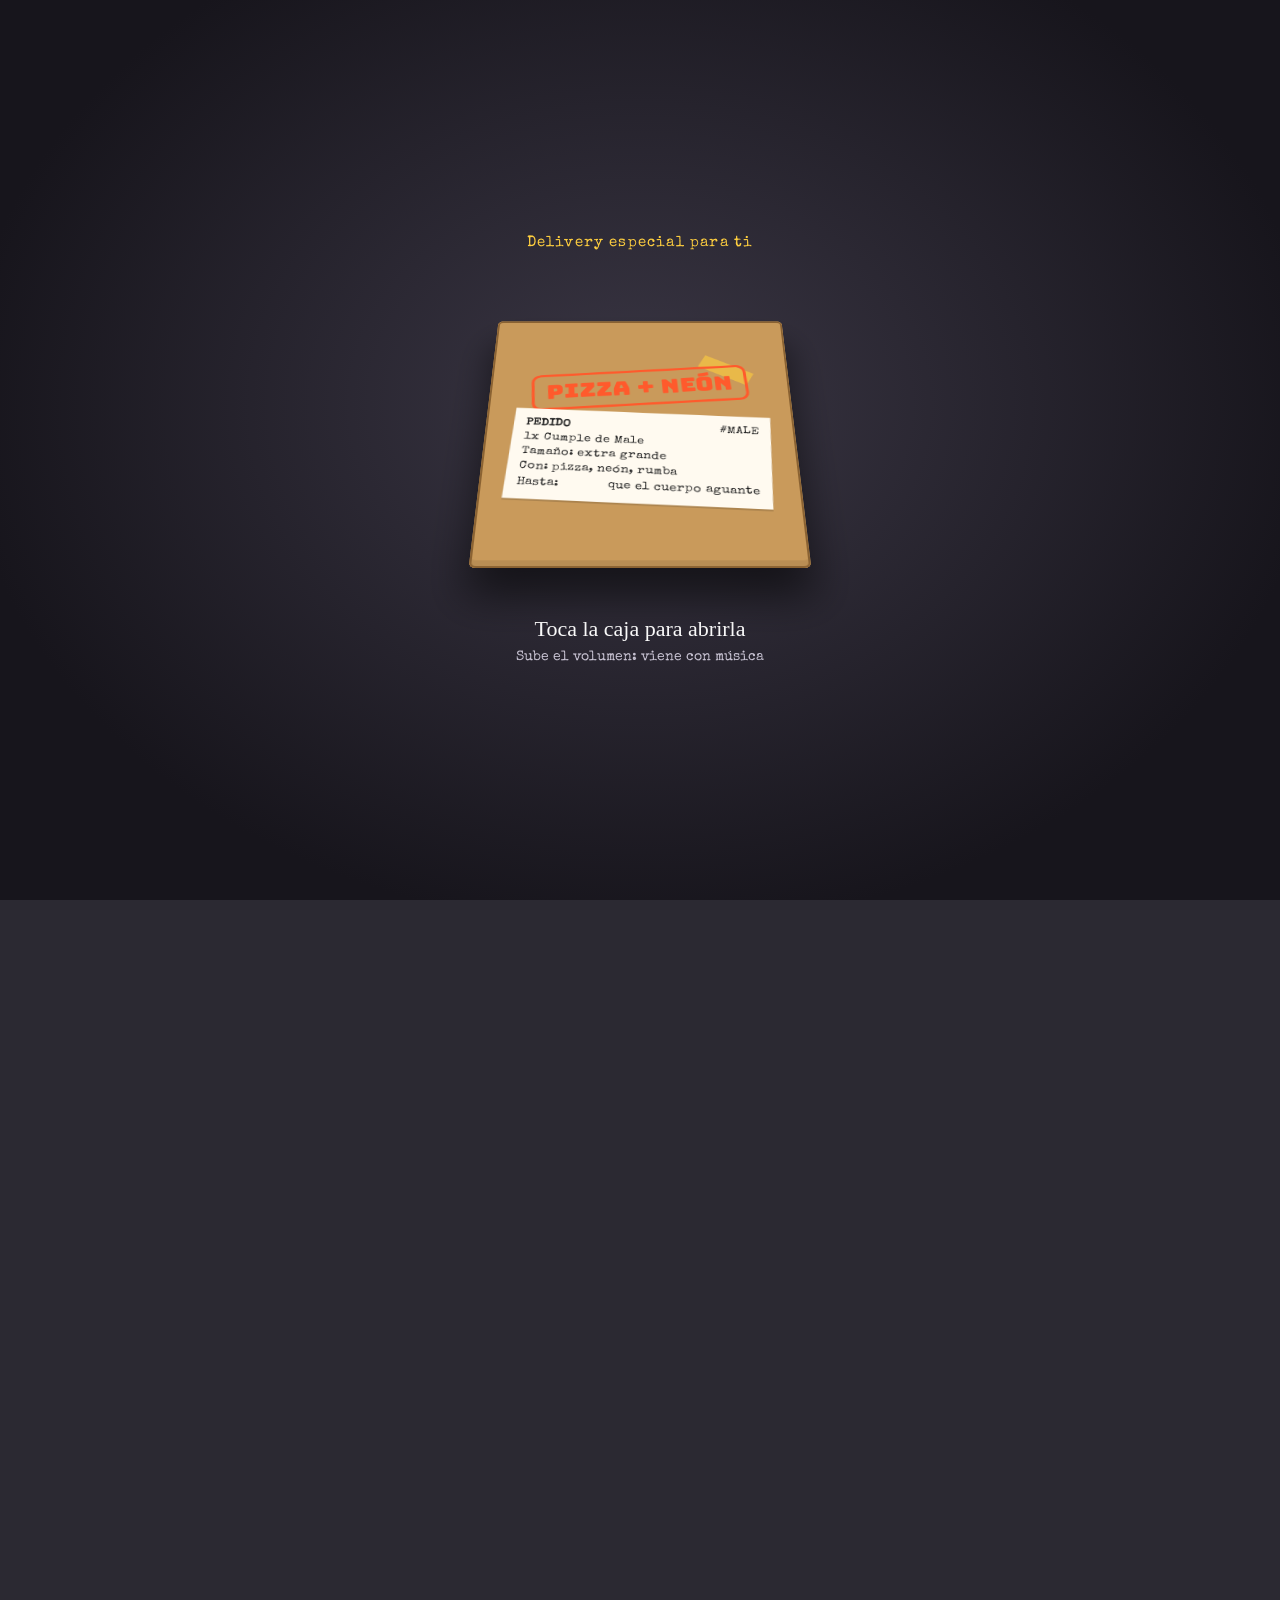
==== commit 222e8bd9: "El play del video abre la caja: Don Omar suena en iPhone con un solo toque" ====
--- a/male/index.html
+++ b/male/index.html
@@ -188,10 +188,21 @@
 .eq i:nth-child(2){animation-delay:-.2s!important}.eq i:nth-child(3){animation-delay:-.35s!important}.eq i:nth-child(4){animation-delay:-.1s!important}
 @keyframes eq{from{height:20%}to{height:100%}}
 .music{display:grid;gap:14px}
-.tv{background:var(--night);border-radius:18px;padding:10px 10px 12px;rotate:-1deg;box-shadow:0 0 0 3px #3a2a52,0 14px 26px rgba(0,0,0,.45)}
+.tv-dock{height:0}
+.tv{position:absolute;z-index:2;box-sizing:border-box;background:var(--night);border-radius:18px;padding:10px 10px 12px;rotate:-1deg;box-shadow:0 0 0 3px #3a2a52,0 14px 26px rgba(0,0,0,.45)}
 .tv-label{font-family:var(--block);font-size:12px;letter-spacing:.06em;color:var(--cheese);margin:0 4px 8px}
-.tv-screen{position:relative;aspect-ratio:16/9;border-radius:10px;overflow:hidden;background:#000;max-width:100%}
+.tv-screen{position:relative;aspect-ratio:4/3;border-radius:10px;overflow:hidden;background:#000;max-width:100%}
 .tv-screen iframe{position:absolute;inset:0;width:100%;height:100%;border:0}
+.tv-ask,.tv-skip{display:none}
+.tv-skip{appearance:none;border:0;background:none;color:#cfc6dd;font-family:var(--type);font-size:13px;text-decoration:underline;margin:10px auto 0;cursor:pointer;padding:6px}
+.tv-backdrop{position:fixed;inset:0;z-index:34;background:rgba(10,6,18,.88)}
+.tv.ask{position:fixed;z-index:35;left:max(16px,env(safe-area-inset-left,0px));right:max(16px,env(safe-area-inset-right,0px));top:50%;translate:0 -50%;rotate:0deg;max-width:440px;margin:0 auto;
+  box-shadow:0 0 0 3px var(--pink),0 0 40px color-mix(in srgb,var(--pink) 60%,transparent);animation:askpop .45s cubic-bezier(.2,.9,.25,1.3)}
+.tv.ask .tv-label{font-size:16px;text-align:center;margin:4px 4px 12px}
+.tv.ask .tv-ask{display:block}.tv.ask .tv-now{display:none}
+.tv.ask .tv-skip{display:block}
+@keyframes askpop{from{scale:.85;opacity:0}to{scale:1;opacity:1}}
+.tv-hint{margin:10px 4px 0;font-family:var(--hand);font-size:16px;color:var(--cheese)}
 .dj-note{font-family:var(--type);font-size:13px;color:#e6e2ee;text-align:center;margin:0;text-shadow:0 1px 3px #000}
 
 .closing{display:grid;justify-items:center;gap:10px;text-align:center}
@@ -199,7 +210,8 @@
 .closing p{margin:0;font-family:var(--hand);font-size:18px;color:#fff;text-shadow:0 2px 6px #000;background:var(--night);padding:6px 14px;rotate:-1.5deg}
 .tap-hint{font-family:var(--type)!important;font-size:13px!important;background:var(--cheese)!important;color:var(--ink)!important;text-shadow:none!important;rotate:2deg!important}
 
-main.revealed > *{animation:drop .75s cubic-bezier(.2,.9,.25,1.25) both}
+main.revealed > *{animation:drop .75s cubic-bezier(.2,.9,.25,1.25) backwards}
+main.revealed > .music{animation:none}   /* holds the fixed "dale play" card: no transforms on its ancestors */
 main.revealed > *:nth-child(2){animation-delay:.1s}main.revealed > *:nth-child(3){animation-delay:.18s}
 main.revealed > *:nth-child(4){animation-delay:.26s}main.revealed > *:nth-child(5){animation-delay:.34s}
 main.revealed > *:nth-child(6){animation-delay:.42s}main.revealed > *:nth-child(7){animation-delay:.5s}
@@ -228,6 +240,14 @@
 .ticket{background:#fffaf0;color:#222;font-family:var(--type);font-size:clamp(10px,3vw,12.5px);line-height:1.45;text-align:left;padding:10px 12px;width:90%;rotate:3deg;box-shadow:0 2px 0 rgba(0,0,0,.15)}
 .ticket .row{display:flex;justify-content:space-between;gap:8px}
 .tape{position:absolute;width:56px;height:18px;background:color-mix(in srgb,var(--cheese) 60%,transparent);top:20%;right:12%;rotate:28deg}
+.tv-slot{display:none;width:min(86vw,330px)}
+.intro.has-tv{gap:16px;align-content:center}
+.intro.has-tv .scene{width:min(50vw,200px)}
+.intro.has-tv .tv-slot{display:block}
+.intro.has-tv .intro-hint{display:none}
+.tv.on-box{position:fixed;z-index:25;rotate:0deg;margin:0;box-shadow:0 0 0 3px var(--pink),0 0 34px color-mix(in srgb,var(--pink) 55%,transparent)}
+.tv.on-box .tv-label{font-size:15px;text-align:center;margin:2px 4px 10px}
+.tv.on-box .tv-ask{display:block}.tv.on-box .tv-now{display:none}
 .intro-hint{margin:0;font-family:var(--hand);font-size:22px;text-align:center;color:#fff;animation:bob2 1.6s ease-in-out infinite}
 .intro-hint span{display:block;font-family:var(--type);font-size:14px;color:#c9c4d4;margin-top:2px}
 @keyframes bob2{50%{translate:0 -5px}}
@@ -284,10 +304,19 @@
       </div>
     </div>
   </div>
-  <p class="intro-hint">Toca la caja para abrirla<span>Sube el volumen: viene con música</span></p>
+  <div class="tv-slot" id="tv-slot" aria-hidden="true"></div>
+  <p class="intro-hint" id="intro-hint">Toca la caja para abrirla<span>Sube el volumen: viene con música</span></p>
 </div>
 <div class="flash" id="flash"></div>
 <canvas id="confetti" aria-hidden="true"></canvas>
+
+  <div class="tv" id="tv" hidden>
+    <div class="tv-label"><span class="tv-ask" id="tv-ask">Dale play para que empiece la rumba</span><span class="tv-now">Ahora suena · Don Omar</span></div>
+    <div class="tv-screen"><div id="yt"></div></div>
+    <p class="tv-hint" id="tv-hint" hidden>¿No suena Don Omar? Toca el video.</p>
+    <button class="tv-skip" id="tv-skip" type="button">Seguir sin música</button>
+  </div>
+  <div class="tv-backdrop" id="tv-backdrop" hidden></div>
 
 <main id="card" class="waiting">
   <div class="poster-shadow">
@@ -360,10 +389,7 @@
   </section>
 
   <section aria-label="Música" class="music">
-    <div class="tv" id="tv" hidden>
-      <div class="tv-label">Ahora suena · Don Omar</div>
-      <div class="tv-screen"><div id="yt"></div></div>
-    </div>
+    <div class="tv-dock" id="tv-dock" aria-hidden="true"></div>
     <button class="btn btn-dj" id="dj" type="button" aria-pressed="false">
       <span class="eq" aria-hidden="true"><i></i><i></i><i></i><i></i></span>
       <span id="dj-label">Dale play a la fiesta</span>
@@ -538,7 +564,7 @@
   if (parts.length) requestAnimationFrame(loop); else { running = false; cx.clearRect(0, 0, W, H); }
 }
 document.addEventListener('pointerdown', e => {
-  if (!$('intro').classList.contains('gone')) return;
+  if (!opened || $('intro')) return;   // confetti once the box is gone
   burst(e.clientX, e.clientY, 34);
 });
 
@@ -554,6 +580,7 @@
   later(1900, () => {
     $('flash').classList.add('go');
     card.classList.remove('waiting'); card.classList.add('revealed');
+    if ($('tv').classList.contains('on-box')) tvOnBox(false);
     intro.classList.add('gone');
     burst(innerWidth / 2, innerHeight * .35, 140);
     setTimeout(() => { burst(innerWidth * .15, innerHeight * .6, 50); burst(innerWidth * .85, innerHeight * .6, 50); }, 250);
@@ -654,25 +681,70 @@
   playing = true; dancing = true; usingYT = false; setBtn(true);
 }
 function synthStop(){ clearInterval(sched); }
-function ytFallback(){
-  clearTimeout(ytWatch); clearInterval(ytPulse);
-  if (yt && yt.stopVideo) try { yt.stopVideo(); } catch (err) {}
-  usingYT = false; synthStart();
-}
+let ytWanted = false;   // the guest asked for music; play Don Omar as soon as YouTube is able
+function ytHint(on){ $('tv-hint').hidden = !on; }
+/* Phones (iPhone above all) only let YouTube play with sound when the guest taps the video itself.
+   If the song hasn't started, the video comes forward with a big "dale play" so one tap starts it. */
+function askForPlay(on){
+  $('tv').classList.toggle('ask', on); $('tv-backdrop').hidden = !on; placeTv();
+}
+function onYTPlaying(){
+  clearTimeout(ytWatch); synthStop(); ytHint(false); askForPlay(false);
+  usingYT = true; playing = true; dancing = true; setBtn(true);
+  clearInterval(ytPulse); ytPulse = setInterval(beatFlash, 60000 / 96);
+}
+function playYT(){
+  try { yt.unMute(); yt.setVolume(100); yt.playVideo(); } catch (err) {}
+  clearTimeout(ytWatch);
+  ytWatch = setTimeout(() => {
+    const st = yt && yt.getPlayerState ? yt.getPlayerState() : -1;
+    if (st === YT.PlayerState.PLAYING) return;
+    if (st === YT.PlayerState.BUFFERING){ playYT(); return; }   // still loading: give it more time
+    askForPlay(true); playing = false; setBtn(false);
+  }, 2600);
+}
+$('tv-skip').addEventListener('click', () => { askForPlay(false); ytWanted = false; });
+$('tv-backdrop').addEventListener('click', () => { askForPlay(false); ytWanted = false; });
+/* On the opening screen the video sits under the pizza box: on iPhone, tapping YouTube's own play
+   button is the one tap that can start the song with sound, and it also opens the box. */
+function placeTv(){
+  const tv = $('tv');
+  if (tv.hidden){ $('tv-dock').style.height = '0px'; return; }
+  if (tv.classList.contains('ask')){ tv.style.left = tv.style.top = tv.style.width = ''; return; }
+  if (tv.classList.contains('on-box')){
+    const slot = $('tv-slot'); let r = slot.getBoundingClientRect();
+    tv.style.width = r.width + 'px'; slot.style.height = tv.offsetHeight + 'px';
+    r = slot.getBoundingClientRect(); tv.style.left = r.left + 'px'; tv.style.top = r.top + 'px';
+    return;
+  }
+  const dock = $('tv-dock'); let r = dock.getBoundingClientRect();
+  tv.style.width = r.width + 'px'; dock.style.height = tv.offsetHeight + 'px';
+  r = dock.getBoundingClientRect();
+  tv.style.left = (r.left + scrollX) + 'px'; tv.style.top = (r.top + scrollY) + 'px';
+}
+function tvOnBox(on){
+  $('tv').classList.toggle('on-box', on);
+  intro.classList.toggle('has-tv', on);
+  $('tv-ask').textContent = on ? 'Dale play para abrir tu invitación' : 'Dale play para que empiece la rumba';
+  placeTv(); requestAnimationFrame(placeTv); setTimeout(placeTv, 300);
+}
+if (window.ResizeObserver) new ResizeObserver(() => placeTv()).observe(document.body);
+if (document.fonts) document.fonts.ready.then(placeTv);
+addEventListener('resize', placeTv);
 function loadYouTube(){
   window.onYouTubeIframeAPIReady = () => {
+    $('tv').hidden = false;   // visible before the player is built, so it gets a real size
+    if (!opened) tvOnBox(true); else placeTv();
     yt = new YT.Player('yt', {
       videoId: SONG,
-      playerVars: { playsinline: 1, rel: 0, loop: 1, playlist: SONG, modestbranding: 1 },
+      playerVars: { playsinline: 1, rel: 0, loop: 1, playlist: SONG },
       events: {
-        onReady: () => { ytReady = true; $('tv').hidden = false; },
-        onError: () => { ytFailed = true; $('tv').hidden = true; if (usingYT) ytFallback(); },
+        onReady: () => { ytReady = true; if (ytWanted) playYT(); },
+        onError: () => { ytFailed = true; $('tv').hidden = true; tvOnBox(false); clearTimeout(ytWatch); if (ytWanted && !playing) synthStart(); },
         onStateChange: e => {
-          if (e.data === YT.PlayerState.PLAYING){
-            clearTimeout(ytWatch); if (!usingYT && playing) synthStop();
-            usingYT = true; playing = true; dancing = true; setBtn(true);
-            clearInterval(ytPulse); ytPulse = setInterval(beatFlash, 60000 / 96);
-          } else if (e.data === YT.PlayerState.PAUSED && usingYT){
+          if (!opened && (e.data === YT.PlayerState.PLAYING || e.data === YT.PlayerState.BUFFERING)){ ytWanted = true; openBox(); }
+          if (e.data === YT.PlayerState.PLAYING) onYTPlaying();
+          else if (e.data === YT.PlayerState.PAUSED && usingYT){
             clearInterval(ytPulse); playing = false; dancing = false; setBtn(false);
           }
         }
@@ -688,19 +760,17 @@
 function startMusic(){
   if (playing) return;
   primeAudio();   // unlocks sound inside the tap, so the backup beat can always play
-  if (ytReady && !ytFailed){
-    usingYT = true; playing = true; dancing = true; setBtn(true);
-    try { yt.unMute(); yt.setVolume(100); yt.playVideo(); } catch (err) { ytFallback(); return; }
-    clearTimeout(ytWatch);
-    ytWatch = setTimeout(() => { if (yt.getPlayerState() !== YT.PlayerState.PLAYING) ytFallback(); }, 3500);
+  if (!ytFailed){
+    ytWanted = true; setBtn(true);
+    if (ytReady) playYT();
   } else {
     synthStart();
   }
 }
 function stopMusic(){
-  clearTimeout(ytWatch); clearInterval(ytPulse);
-  if (usingYT && yt){ try { yt.pauseVideo(); } catch (err) {} }
-  synthStop(); playing = false; dancing = false; setBtn(false);
+  ytWanted = false; clearTimeout(ytWatch); clearInterval(ytPulse); ytHint(false); askForPlay(false);
+  if (yt && yt.pauseVideo){ try { yt.pauseVideo(); } catch (err) {} }
+  synthStop(); usingYT = false; playing = false; dancing = false; setBtn(false);
 }
 $('dj').addEventListener('click', () => playing ? stopMusic() : startMusic());
 </script>
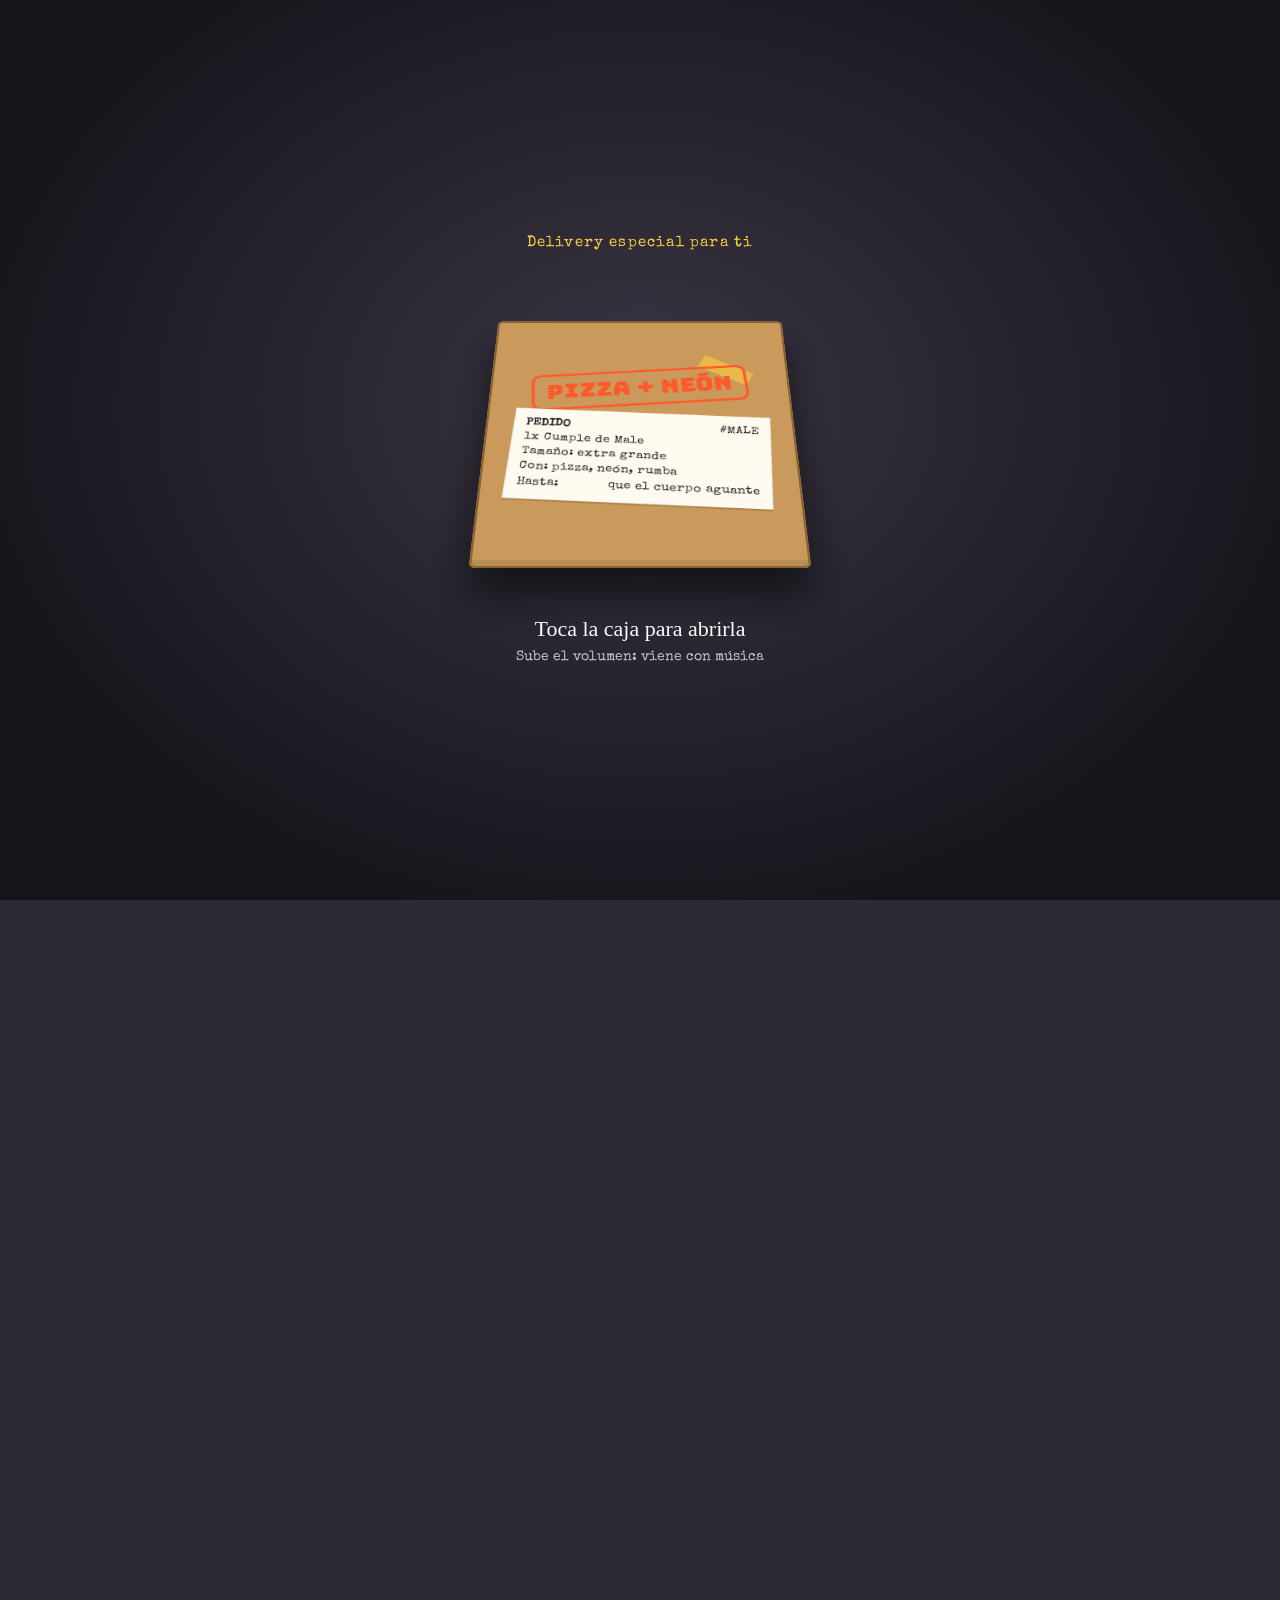
==== commit ee5a91b5: "Música propia: la canción suena desde el inicio al abrir la caja (sin YouTube)" ====
--- a/male/index.html
+++ b/male/index.html
@@ -188,21 +188,6 @@
 .eq i:nth-child(2){animation-delay:-.2s!important}.eq i:nth-child(3){animation-delay:-.35s!important}.eq i:nth-child(4){animation-delay:-.1s!important}
 @keyframes eq{from{height:20%}to{height:100%}}
 .music{display:grid;gap:14px}
-.tv-dock{height:0}
-.tv{position:absolute;z-index:2;box-sizing:border-box;background:var(--night);border-radius:18px;padding:10px 10px 12px;rotate:-1deg;box-shadow:0 0 0 3px #3a2a52,0 14px 26px rgba(0,0,0,.45)}
-.tv-label{font-family:var(--block);font-size:12px;letter-spacing:.06em;color:var(--cheese);margin:0 4px 8px}
-.tv-screen{position:relative;aspect-ratio:4/3;border-radius:10px;overflow:hidden;background:#000;max-width:100%}
-.tv-screen iframe{position:absolute;inset:0;width:100%;height:100%;border:0}
-.tv-ask,.tv-skip{display:none}
-.tv-skip{appearance:none;border:0;background:none;color:#cfc6dd;font-family:var(--type);font-size:13px;text-decoration:underline;margin:10px auto 0;cursor:pointer;padding:6px}
-.tv-backdrop{position:fixed;inset:0;z-index:34;background:rgba(10,6,18,.88)}
-.tv.ask{position:fixed;z-index:35;left:max(16px,env(safe-area-inset-left,0px));right:max(16px,env(safe-area-inset-right,0px));top:50%;translate:0 -50%;rotate:0deg;max-width:440px;margin:0 auto;
-  box-shadow:0 0 0 3px var(--pink),0 0 40px color-mix(in srgb,var(--pink) 60%,transparent);animation:askpop .45s cubic-bezier(.2,.9,.25,1.3)}
-.tv.ask .tv-label{font-size:16px;text-align:center;margin:4px 4px 12px}
-.tv.ask .tv-ask{display:block}.tv.ask .tv-now{display:none}
-.tv.ask .tv-skip{display:block}
-@keyframes askpop{from{scale:.85;opacity:0}to{scale:1;opacity:1}}
-.tv-hint{margin:10px 4px 0;font-family:var(--hand);font-size:16px;color:var(--cheese)}
 .dj-note{font-family:var(--type);font-size:13px;color:#e6e2ee;text-align:center;margin:0;text-shadow:0 1px 3px #000}
 
 .closing{display:grid;justify-items:center;gap:10px;text-align:center}
@@ -211,7 +196,6 @@
 .tap-hint{font-family:var(--type)!important;font-size:13px!important;background:var(--cheese)!important;color:var(--ink)!important;text-shadow:none!important;rotate:2deg!important}
 
 main.revealed > *{animation:drop .75s cubic-bezier(.2,.9,.25,1.25) backwards}
-main.revealed > .music{animation:none}   /* holds the fixed "dale play" card: no transforms on its ancestors */
 main.revealed > *:nth-child(2){animation-delay:.1s}main.revealed > *:nth-child(3){animation-delay:.18s}
 main.revealed > *:nth-child(4){animation-delay:.26s}main.revealed > *:nth-child(5){animation-delay:.34s}
 main.revealed > *:nth-child(6){animation-delay:.42s}main.revealed > *:nth-child(7){animation-delay:.5s}
@@ -240,14 +224,6 @@
 .ticket{background:#fffaf0;color:#222;font-family:var(--type);font-size:clamp(10px,3vw,12.5px);line-height:1.45;text-align:left;padding:10px 12px;width:90%;rotate:3deg;box-shadow:0 2px 0 rgba(0,0,0,.15)}
 .ticket .row{display:flex;justify-content:space-between;gap:8px}
 .tape{position:absolute;width:56px;height:18px;background:color-mix(in srgb,var(--cheese) 60%,transparent);top:20%;right:12%;rotate:28deg}
-.tv-slot{display:none;width:min(86vw,330px)}
-.intro.has-tv{gap:16px;align-content:center}
-.intro.has-tv .scene{width:min(50vw,200px)}
-.intro.has-tv .tv-slot{display:block}
-.intro.has-tv .intro-hint{display:none}
-.tv.on-box{position:fixed;z-index:25;rotate:0deg;margin:0;box-shadow:0 0 0 3px var(--pink),0 0 34px color-mix(in srgb,var(--pink) 55%,transparent)}
-.tv.on-box .tv-label{font-size:15px;text-align:center;margin:2px 4px 10px}
-.tv.on-box .tv-ask{display:block}.tv.on-box .tv-now{display:none}
 .intro-hint{margin:0;font-family:var(--hand);font-size:22px;text-align:center;color:#fff;animation:bob2 1.6s ease-in-out infinite}
 .intro-hint span{display:block;font-family:var(--type);font-size:14px;color:#c9c4d4;margin-top:2px}
 @keyframes bob2{50%{translate:0 -5px}}
@@ -304,19 +280,11 @@
       </div>
     </div>
   </div>
-  <div class="tv-slot" id="tv-slot" aria-hidden="true"></div>
   <p class="intro-hint" id="intro-hint">Toca la caja para abrirla<span>Sube el volumen: viene con música</span></p>
 </div>
 <div class="flash" id="flash"></div>
 <canvas id="confetti" aria-hidden="true"></canvas>
 
-  <div class="tv" id="tv" hidden>
-    <div class="tv-label"><span class="tv-ask" id="tv-ask">Dale play para que empiece la rumba</span><span class="tv-now">Ahora suena · Don Omar</span></div>
-    <div class="tv-screen"><div id="yt"></div></div>
-    <p class="tv-hint" id="tv-hint" hidden>¿No suena Don Omar? Toca el video.</p>
-    <button class="tv-skip" id="tv-skip" type="button">Seguir sin música</button>
-  </div>
-  <div class="tv-backdrop" id="tv-backdrop" hidden></div>
 
 <main id="card" class="waiting">
   <div class="poster-shadow">
@@ -389,7 +357,6 @@
   </section>
 
   <section aria-label="Música" class="music">
-    <div class="tv-dock" id="tv-dock" aria-hidden="true"></div>
     <button class="btn btn-dj" id="dj" type="button" aria-pressed="false">
       <span class="eq" aria-hidden="true"><i></i><i></i><i></i><i></i></span>
       <span id="dj-label">Dale play a la fiesta</span>
@@ -580,7 +547,6 @@
   later(1900, () => {
     $('flash').classList.add('go');
     card.classList.remove('waiting'); card.classList.add('revealed');
-    if ($('tv').classList.contains('on-box')) tvOnBox(false);
     intro.classList.add('gone');
     burst(innerWidth / 2, innerHeight * .35, 140);
     setTimeout(() => { burst(innerWidth * .15, innerHeight * .6, 50); burst(innerWidth * .85, innerHeight * .6, 50); }, 250);
@@ -662,9 +628,11 @@
   }, Math.max(0, (t - ac.currentTime) * 1000));
 }
 function scheduler(){ while (nextT < ac.currentTime + .12){ play(step, nextT); nextT += SIXTEENTH; step = (step + 1) % 64; } }
-/* ---------- the song: Don Omar on YouTube, with the synthesized dembow as backup ---------- */
-const SONG = 'QjnKRYaQI6s';
-let yt = null, ytReady = false, ytFailed = false, usingYT = false, ytPulse = null, ytWatch = null;
+/* ---------- the song: Don Omar, from the file next to this page; the synthesized dembow is the backup ---------- */
+const song = new Audio('cancion.mp3');
+song.loop = true; song.preload = 'auto';
+let songFailed = false, usingSong = false, songPulse = null;
+song.addEventListener('error', () => { songFailed = true; });
 function setBtn(on){
   $('dj').setAttribute('aria-pressed', on ? 'true' : 'false');
   $('dj-label').textContent = on ? 'Pausar la música' : 'Dale play a la fiesta';
@@ -678,99 +646,22 @@
   primeAudio(); if (!ac) return;
   nextT = ac.currentTime + .05; step = 0;
   clearInterval(sched); sched = setInterval(scheduler, 25);
-  playing = true; dancing = true; usingYT = false; setBtn(true);
+  playing = true; dancing = true; usingSong = false; setBtn(true);
 }
 function synthStop(){ clearInterval(sched); }
-let ytWanted = false;   // the guest asked for music; play Don Omar as soon as YouTube is able
-function ytHint(on){ $('tv-hint').hidden = !on; }
-/* Phones (iPhone above all) only let YouTube play with sound when the guest taps the video itself.
-   If the song hasn't started, the video comes forward with a big "dale play" so one tap starts it. */
-function askForPlay(on){
-  $('tv').classList.toggle('ask', on); $('tv-backdrop').hidden = !on; placeTv();
-}
-function onYTPlaying(){
-  clearTimeout(ytWatch); synthStop(); ytHint(false); askForPlay(false);
-  usingYT = true; playing = true; dancing = true; setBtn(true);
-  clearInterval(ytPulse); ytPulse = setInterval(beatFlash, 60000 / 96);
-}
-function playYT(){
-  try { yt.unMute(); yt.setVolume(100); yt.playVideo(); } catch (err) {}
-  clearTimeout(ytWatch);
-  ytWatch = setTimeout(() => {
-    const st = yt && yt.getPlayerState ? yt.getPlayerState() : -1;
-    if (st === YT.PlayerState.PLAYING) return;
-    if (st === YT.PlayerState.BUFFERING){ playYT(); return; }   // still loading: give it more time
-    askForPlay(true); playing = false; setBtn(false);
-  }, 2600);
-}
-$('tv-skip').addEventListener('click', () => { askForPlay(false); ytWanted = false; });
-$('tv-backdrop').addEventListener('click', () => { askForPlay(false); ytWanted = false; });
-/* On the opening screen the video sits under the pizza box: on iPhone, tapping YouTube's own play
-   button is the one tap that can start the song with sound, and it also opens the box. */
-function placeTv(){
-  const tv = $('tv');
-  if (tv.hidden){ $('tv-dock').style.height = '0px'; return; }
-  if (tv.classList.contains('ask')){ tv.style.left = tv.style.top = tv.style.width = ''; return; }
-  if (tv.classList.contains('on-box')){
-    const slot = $('tv-slot'); let r = slot.getBoundingClientRect();
-    tv.style.width = r.width + 'px'; slot.style.height = tv.offsetHeight + 'px';
-    r = slot.getBoundingClientRect(); tv.style.left = r.left + 'px'; tv.style.top = r.top + 'px';
-    return;
-  }
-  const dock = $('tv-dock'); let r = dock.getBoundingClientRect();
-  tv.style.width = r.width + 'px'; dock.style.height = tv.offsetHeight + 'px';
-  r = dock.getBoundingClientRect();
-  tv.style.left = (r.left + scrollX) + 'px'; tv.style.top = (r.top + scrollY) + 'px';
-}
-function tvOnBox(on){
-  $('tv').classList.toggle('on-box', on);
-  intro.classList.toggle('has-tv', on);
-  $('tv-ask').textContent = on ? 'Dale play para abrir tu invitación' : 'Dale play para que empiece la rumba';
-  placeTv(); requestAnimationFrame(placeTv); setTimeout(placeTv, 300);
-}
-if (window.ResizeObserver) new ResizeObserver(() => placeTv()).observe(document.body);
-if (document.fonts) document.fonts.ready.then(placeTv);
-addEventListener('resize', placeTv);
-function loadYouTube(){
-  window.onYouTubeIframeAPIReady = () => {
-    $('tv').hidden = false;   // visible before the player is built, so it gets a real size
-    if (!opened) tvOnBox(true); else placeTv();
-    yt = new YT.Player('yt', {
-      videoId: SONG,
-      playerVars: { playsinline: 1, rel: 0, loop: 1, playlist: SONG },
-      events: {
-        onReady: () => { ytReady = true; if (ytWanted) playYT(); },
-        onError: () => { ytFailed = true; $('tv').hidden = true; tvOnBox(false); clearTimeout(ytWatch); if (ytWanted && !playing) synthStart(); },
-        onStateChange: e => {
-          if (!opened && (e.data === YT.PlayerState.PLAYING || e.data === YT.PlayerState.BUFFERING)){ ytWanted = true; openBox(); }
-          if (e.data === YT.PlayerState.PLAYING) onYTPlaying();
-          else if (e.data === YT.PlayerState.PAUSED && usingYT){
-            clearInterval(ytPulse); playing = false; dancing = false; setBtn(false);
-          }
-        }
-      }
-    });
-  };
-  const tag = document.createElement('script');
-  tag.src = 'https://www.youtube.com/iframe_api';
-  tag.onerror = () => { ytFailed = true; };
-  document.head.appendChild(tag);
-}
-loadYouTube();
 function startMusic(){
   if (playing) return;
-  primeAudio();   // unlocks sound inside the tap, so the backup beat can always play
-  if (!ytFailed){
-    ytWanted = true; setBtn(true);
-    if (ytReady) playYT();
-  } else {
-    synthStart();
-  }
+  playing = true; dancing = true; setBtn(true);
+  if (songFailed){ synthStart(); return; }
+  /* play() has to be called right inside the tap: that is what lets iPhone play it with sound */
+  const p = song.play();
+  usingSong = true;
+  clearInterval(songPulse); songPulse = setInterval(beatFlash, 60000 / 92);
+  if (p && p.catch) p.catch(() => { if (!playing) return; clearInterval(songPulse); usingSong = false; synthStart(); });
 }
 function stopMusic(){
-  ytWanted = false; clearTimeout(ytWatch); clearInterval(ytPulse); ytHint(false); askForPlay(false);
-  if (yt && yt.pauseVideo){ try { yt.pauseVideo(); } catch (err) {} }
-  synthStop(); usingYT = false; playing = false; dancing = false; setBtn(false);
+  song.pause(); synthStop(); clearInterval(songPulse);
+  usingSong = false; playing = false; dancing = false; setBtn(false);
 }
 $('dj').addEventListener('click', () => playing ? stopMusic() : startMusic());
 </script>
